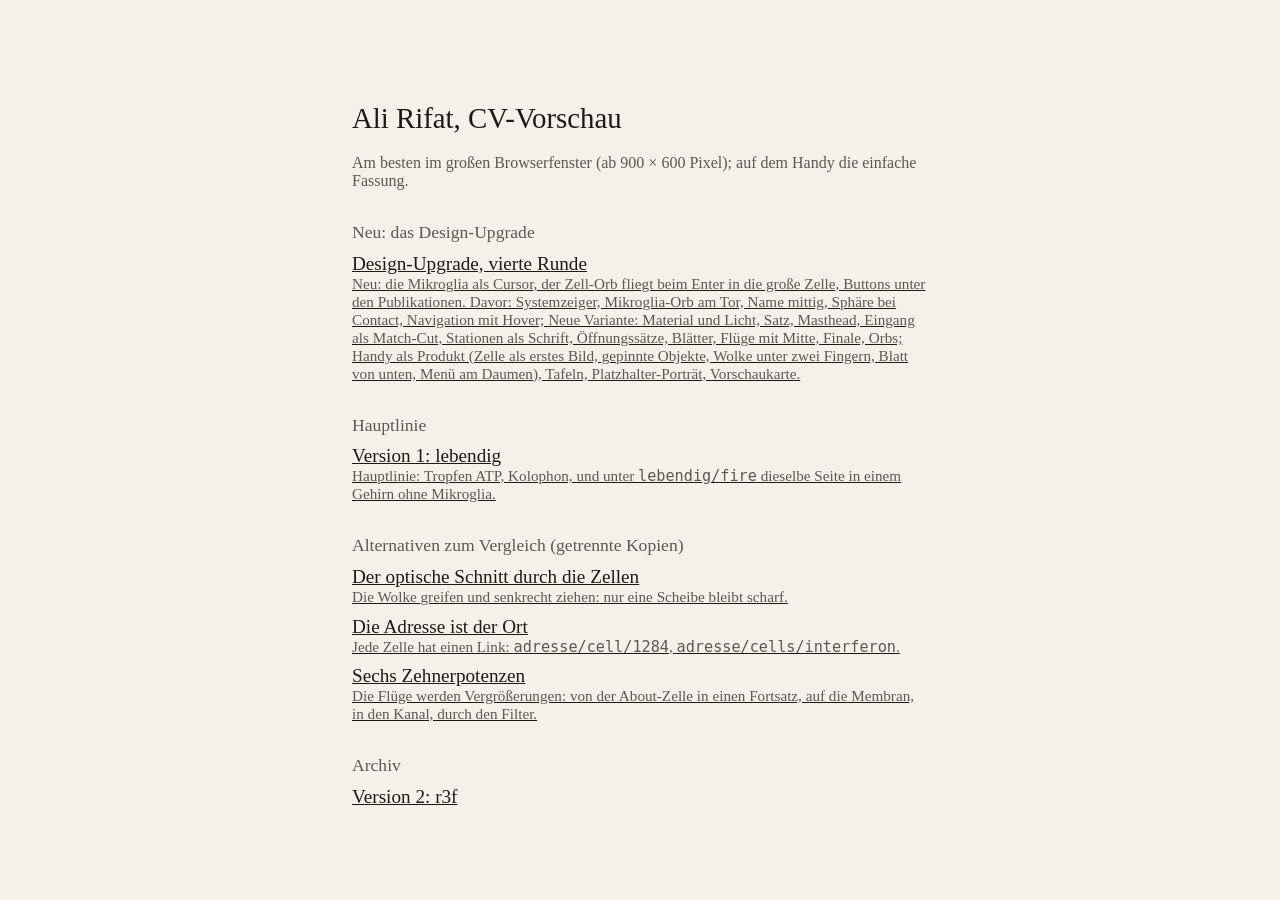
==== index.html @ 5e4df49f "design/: vierte Runde (Mikroglia-Cursor, Tor-Übergang der Zelle, Publikations-Buttons)" ====
<!doctype html><html lang="de"><head><meta charset="utf-8"><meta name="viewport" content="width=device-width,initial-scale=1"><title>CV-Vorschau</title><style>body{font-family:Georgia,serif;background:#f4f1ea;color:#1b1a17;margin:0;min-height:100vh;display:grid;place-items:center}main{max-width:36rem;padding:2rem}h1{font-weight:400;font-size:1.8rem}h2{font-weight:400;font-size:1.1rem;margin:2rem 0 .4rem;color:#5a5854}a{display:block;margin:.6rem 0;font-size:1.2rem;color:#1b1a17}p{color:#5a5854}small{display:block;color:#5a5854;font-size:.95rem}</style></head><body><main><h1>Ali Rifat, CV-Vorschau</h1><p>Am besten im großen Browserfenster (ab 900 × 600 Pixel); auf dem Handy die einfache Fassung.</p><h2>Neu: das Design-Upgrade</h2><a href="design/">Design-Upgrade, vierte Runde<small>Neu: die Mikroglia als Cursor, der Zell-Orb fliegt beim Enter in die große Zelle, Buttons unter den Publikationen. Davor: Systemzeiger, Mikroglia-Orb am Tor, Name mittig, Sphäre bei Contact, Navigation mit Hover; Neue Variante: Material und Licht, Satz, Masthead, Eingang als Match-Cut, Stationen als Schrift, Öffnungssätze, Blätter, Flüge mit Mitte, Finale, Orbs; Handy als Produkt (Zelle als erstes Bild, gepinnte Objekte, Wolke unter zwei Fingern, Blatt von unten, Menü am Daumen), Tafeln, Platzhalter-Porträt, Vorschaukarte.</small></a><h2>Hauptlinie</h2><a href="lebendig/">Version 1: lebendig<small>Hauptlinie: Tropfen ATP, Kolophon, und unter <code>lebendig/fire</code> dieselbe Seite in einem Gehirn ohne Mikroglia.</small></a><h2>Alternativen zum Vergleich (getrennte Kopien)</h2><a href="schnitt/">Der optische Schnitt durch die Zellen<small>Die Wolke greifen und senkrecht ziehen: nur eine Scheibe bleibt scharf.</small></a><a href="adresse/">Die Adresse ist der Ort<small>Jede Zelle hat einen Link: <code>adresse/cell/1284</code>, <code>adresse/cells/interferon</code>.</small></a><a href="zoom/">Sechs Zehnerpotenzen<small>Die Flüge werden Vergrößerungen: von der About-Zelle in einen Fortsatz, auf die Membran, in den Kanal, durch den Filter.</small></a><h2>Archiv</h2><a href="r3f/">Version 2: r3f</a></main></body></html>
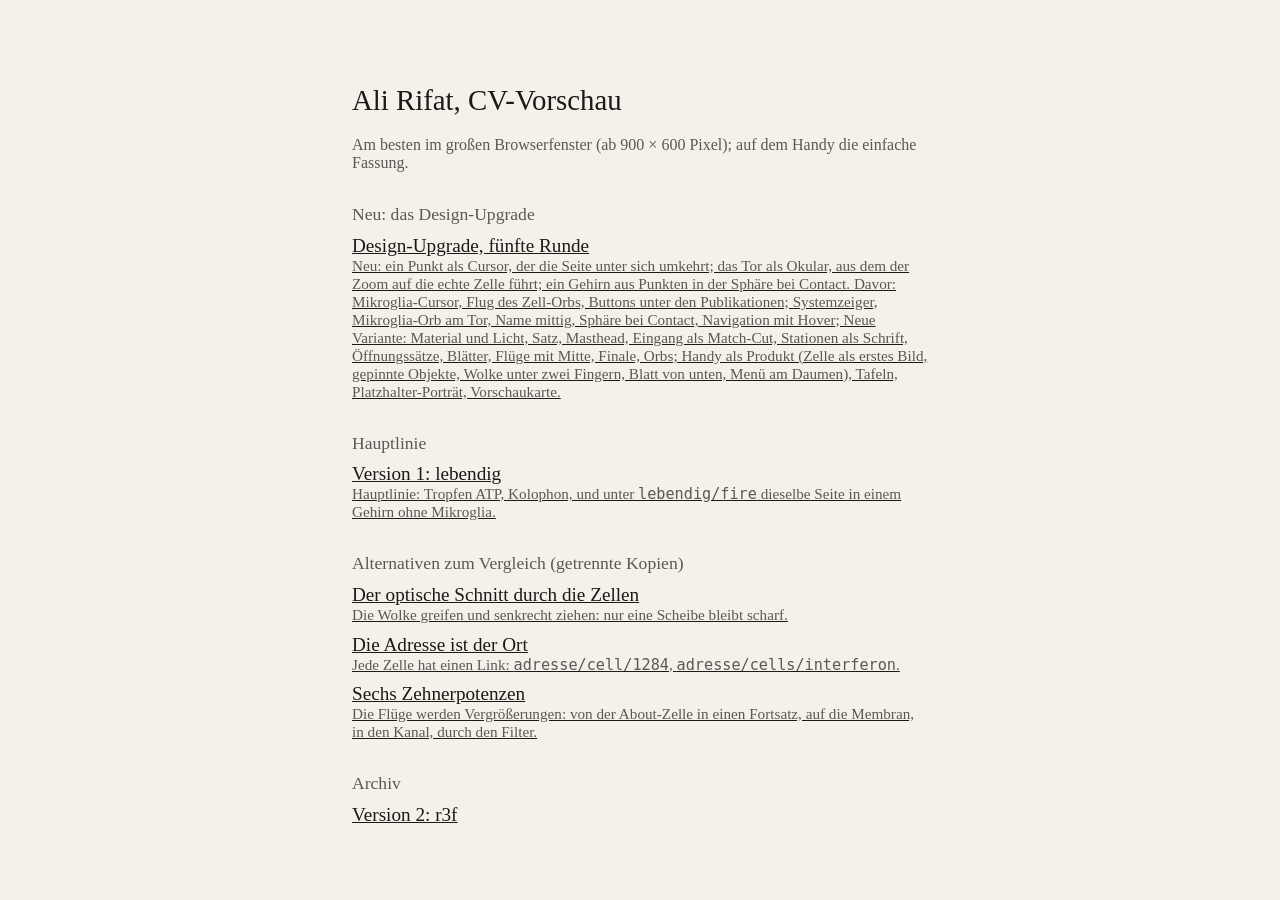
==== commit 4dbe6845: "design/: fünfte Runde (Punkt-Cursor, Tor als Okular mit Zoom, Gehirn im Emblem)" ====
--- a/index.html
+++ b/index.html
@@ -1 +1 @@
-<!doctype html><html lang="de"><head><meta charset="utf-8"><meta name="viewport" content="width=device-width,initial-scale=1"><title>CV-Vorschau</title><style>body{font-family:Georgia,serif;background:#f4f1ea;color:#1b1a17;margin:0;min-height:100vh;display:grid;place-items:center}main{max-width:36rem;padding:2rem}h1{font-weight:400;font-size:1.8rem}h2{font-weight:400;font-size:1.1rem;margin:2rem 0 .4rem;color:#5a5854}a{display:block;margin:.6rem 0;font-size:1.2rem;color:#1b1a17}p{color:#5a5854}small{display:block;color:#5a5854;font-size:.95rem}</style></head><body><main><h1>Ali Rifat, CV-Vorschau</h1><p>Am besten im großen Browserfenster (ab 900 × 600 Pixel); auf dem Handy die einfache Fassung.</p><h2>Neu: das Design-Upgrade</h2><a href="design/">Design-Upgrade, vierte Runde<small>Neu: die Mikroglia als Cursor, der Zell-Orb fliegt beim Enter in die große Zelle, Buttons unter den Publikationen. Davor: Systemzeiger, Mikroglia-Orb am Tor, Name mittig, Sphäre bei Contact, Navigation mit Hover; Neue Variante: Material und Licht, Satz, Masthead, Eingang als Match-Cut, Stationen als Schrift, Öffnungssätze, Blätter, Flüge mit Mitte, Finale, Orbs; Handy als Produkt (Zelle als erstes Bild, gepinnte Objekte, Wolke unter zwei Fingern, Blatt von unten, Menü am Daumen), Tafeln, Platzhalter-Porträt, Vorschaukarte.</small></a><h2>Hauptlinie</h2><a href="lebendig/">Version 1: lebendig<small>Hauptlinie: Tropfen ATP, Kolophon, und unter <code>lebendig/fire</code> dieselbe Seite in einem Gehirn ohne Mikroglia.</small></a><h2>Alternativen zum Vergleich (getrennte Kopien)</h2><a href="schnitt/">Der optische Schnitt durch die Zellen<small>Die Wolke greifen und senkrecht ziehen: nur eine Scheibe bleibt scharf.</small></a><a href="adresse/">Die Adresse ist der Ort<small>Jede Zelle hat einen Link: <code>adresse/cell/1284</code>, <code>adresse/cells/interferon</code>.</small></a><a href="zoom/">Sechs Zehnerpotenzen<small>Die Flüge werden Vergrößerungen: von der About-Zelle in einen Fortsatz, auf die Membran, in den Kanal, durch den Filter.</small></a><h2>Archiv</h2><a href="r3f/">Version 2: r3f</a></main></body></html>
+<!doctype html><html lang="de"><head><meta charset="utf-8"><meta name="viewport" content="width=device-width,initial-scale=1"><title>CV-Vorschau</title><style>body{font-family:Georgia,serif;background:#f4f1ea;color:#1b1a17;margin:0;min-height:100vh;display:grid;place-items:center}main{max-width:36rem;padding:2rem}h1{font-weight:400;font-size:1.8rem}h2{font-weight:400;font-size:1.1rem;margin:2rem 0 .4rem;color:#5a5854}a{display:block;margin:.6rem 0;font-size:1.2rem;color:#1b1a17}p{color:#5a5854}small{display:block;color:#5a5854;font-size:.95rem}</style></head><body><main><h1>Ali Rifat, CV-Vorschau</h1><p>Am besten im großen Browserfenster (ab 900 × 600 Pixel); auf dem Handy die einfache Fassung.</p><h2>Neu: das Design-Upgrade</h2><a href="design/">Design-Upgrade, fünfte Runde<small>Neu: ein Punkt als Cursor, der die Seite unter sich umkehrt; das Tor als Okular, aus dem der Zoom auf die echte Zelle führt; ein Gehirn aus Punkten in der Sphäre bei Contact. Davor: Mikroglia-Cursor, Flug des Zell-Orbs, Buttons unter den Publikationen; Systemzeiger, Mikroglia-Orb am Tor, Name mittig, Sphäre bei Contact, Navigation mit Hover; Neue Variante: Material und Licht, Satz, Masthead, Eingang als Match-Cut, Stationen als Schrift, Öffnungssätze, Blätter, Flüge mit Mitte, Finale, Orbs; Handy als Produkt (Zelle als erstes Bild, gepinnte Objekte, Wolke unter zwei Fingern, Blatt von unten, Menü am Daumen), Tafeln, Platzhalter-Porträt, Vorschaukarte.</small></a><h2>Hauptlinie</h2><a href="lebendig/">Version 1: lebendig<small>Hauptlinie: Tropfen ATP, Kolophon, und unter <code>lebendig/fire</code> dieselbe Seite in einem Gehirn ohne Mikroglia.</small></a><h2>Alternativen zum Vergleich (getrennte Kopien)</h2><a href="schnitt/">Der optische Schnitt durch die Zellen<small>Die Wolke greifen und senkrecht ziehen: nur eine Scheibe bleibt scharf.</small></a><a href="adresse/">Die Adresse ist der Ort<small>Jede Zelle hat einen Link: <code>adresse/cell/1284</code>, <code>adresse/cells/interferon</code>.</small></a><a href="zoom/">Sechs Zehnerpotenzen<small>Die Flüge werden Vergrößerungen: von der About-Zelle in einen Fortsatz, auf die Membran, in den Kanal, durch den Filter.</small></a><h2>Archiv</h2><a href="r3f/">Version 2: r3f</a></main></body></html>
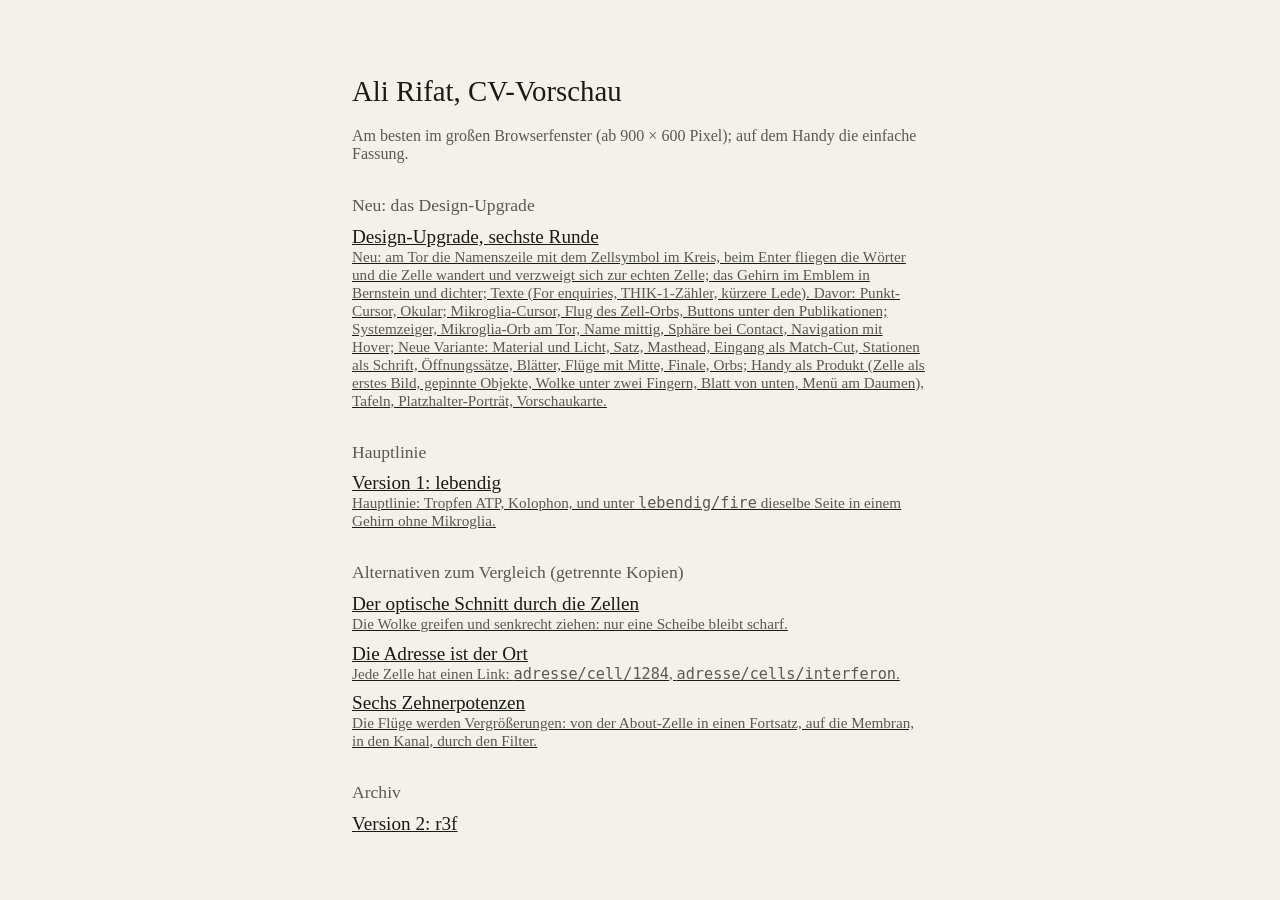
==== commit 5561580d: "design/: sechste Runde (Tor mit Symbol und Wanderung, Gehirn in Bernstein, Texte)" ====
--- a/index.html
+++ b/index.html
@@ -1 +1 @@
-<!doctype html><html lang="de"><head><meta charset="utf-8"><meta name="viewport" content="width=device-width,initial-scale=1"><title>CV-Vorschau</title><style>body{font-family:Georgia,serif;background:#f4f1ea;color:#1b1a17;margin:0;min-height:100vh;display:grid;place-items:center}main{max-width:36rem;padding:2rem}h1{font-weight:400;font-size:1.8rem}h2{font-weight:400;font-size:1.1rem;margin:2rem 0 .4rem;color:#5a5854}a{display:block;margin:.6rem 0;font-size:1.2rem;color:#1b1a17}p{color:#5a5854}small{display:block;color:#5a5854;font-size:.95rem}</style></head><body><main><h1>Ali Rifat, CV-Vorschau</h1><p>Am besten im großen Browserfenster (ab 900 × 600 Pixel); auf dem Handy die einfache Fassung.</p><h2>Neu: das Design-Upgrade</h2><a href="design/">Design-Upgrade, fünfte Runde<small>Neu: ein Punkt als Cursor, der die Seite unter sich umkehrt; das Tor als Okular, aus dem der Zoom auf die echte Zelle führt; ein Gehirn aus Punkten in der Sphäre bei Contact. Davor: Mikroglia-Cursor, Flug des Zell-Orbs, Buttons unter den Publikationen; Systemzeiger, Mikroglia-Orb am Tor, Name mittig, Sphäre bei Contact, Navigation mit Hover; Neue Variante: Material und Licht, Satz, Masthead, Eingang als Match-Cut, Stationen als Schrift, Öffnungssätze, Blätter, Flüge mit Mitte, Finale, Orbs; Handy als Produkt (Zelle als erstes Bild, gepinnte Objekte, Wolke unter zwei Fingern, Blatt von unten, Menü am Daumen), Tafeln, Platzhalter-Porträt, Vorschaukarte.</small></a><h2>Hauptlinie</h2><a href="lebendig/">Version 1: lebendig<small>Hauptlinie: Tropfen ATP, Kolophon, und unter <code>lebendig/fire</code> dieselbe Seite in einem Gehirn ohne Mikroglia.</small></a><h2>Alternativen zum Vergleich (getrennte Kopien)</h2><a href="schnitt/">Der optische Schnitt durch die Zellen<small>Die Wolke greifen und senkrecht ziehen: nur eine Scheibe bleibt scharf.</small></a><a href="adresse/">Die Adresse ist der Ort<small>Jede Zelle hat einen Link: <code>adresse/cell/1284</code>, <code>adresse/cells/interferon</code>.</small></a><a href="zoom/">Sechs Zehnerpotenzen<small>Die Flüge werden Vergrößerungen: von der About-Zelle in einen Fortsatz, auf die Membran, in den Kanal, durch den Filter.</small></a><h2>Archiv</h2><a href="r3f/">Version 2: r3f</a></main></body></html>
+<!doctype html><html lang="de"><head><meta charset="utf-8"><meta name="viewport" content="width=device-width,initial-scale=1"><title>CV-Vorschau</title><style>body{font-family:Georgia,serif;background:#f4f1ea;color:#1b1a17;margin:0;min-height:100vh;display:grid;place-items:center}main{max-width:36rem;padding:2rem}h1{font-weight:400;font-size:1.8rem}h2{font-weight:400;font-size:1.1rem;margin:2rem 0 .4rem;color:#5a5854}a{display:block;margin:.6rem 0;font-size:1.2rem;color:#1b1a17}p{color:#5a5854}small{display:block;color:#5a5854;font-size:.95rem}</style></head><body><main><h1>Ali Rifat, CV-Vorschau</h1><p>Am besten im großen Browserfenster (ab 900 × 600 Pixel); auf dem Handy die einfache Fassung.</p><h2>Neu: das Design-Upgrade</h2><a href="design/">Design-Upgrade, sechste Runde<small>Neu: am Tor die Namenszeile mit dem Zellsymbol im Kreis, beim Enter fliegen die Wörter und die Zelle wandert und verzweigt sich zur echten Zelle; das Gehirn im Emblem in Bernstein und dichter; Texte (For enquiries, THIK-1-Zähler, kürzere Lede). Davor: Punkt-Cursor, Okular; Mikroglia-Cursor, Flug des Zell-Orbs, Buttons unter den Publikationen; Systemzeiger, Mikroglia-Orb am Tor, Name mittig, Sphäre bei Contact, Navigation mit Hover; Neue Variante: Material und Licht, Satz, Masthead, Eingang als Match-Cut, Stationen als Schrift, Öffnungssätze, Blätter, Flüge mit Mitte, Finale, Orbs; Handy als Produkt (Zelle als erstes Bild, gepinnte Objekte, Wolke unter zwei Fingern, Blatt von unten, Menü am Daumen), Tafeln, Platzhalter-Porträt, Vorschaukarte.</small></a><h2>Hauptlinie</h2><a href="lebendig/">Version 1: lebendig<small>Hauptlinie: Tropfen ATP, Kolophon, und unter <code>lebendig/fire</code> dieselbe Seite in einem Gehirn ohne Mikroglia.</small></a><h2>Alternativen zum Vergleich (getrennte Kopien)</h2><a href="schnitt/">Der optische Schnitt durch die Zellen<small>Die Wolke greifen und senkrecht ziehen: nur eine Scheibe bleibt scharf.</small></a><a href="adresse/">Die Adresse ist der Ort<small>Jede Zelle hat einen Link: <code>adresse/cell/1284</code>, <code>adresse/cells/interferon</code>.</small></a><a href="zoom/">Sechs Zehnerpotenzen<small>Die Flüge werden Vergrößerungen: von der About-Zelle in einen Fortsatz, auf die Membran, in den Kanal, durch den Filter.</small></a><h2>Archiv</h2><a href="r3f/">Version 2: r3f</a></main></body></html>
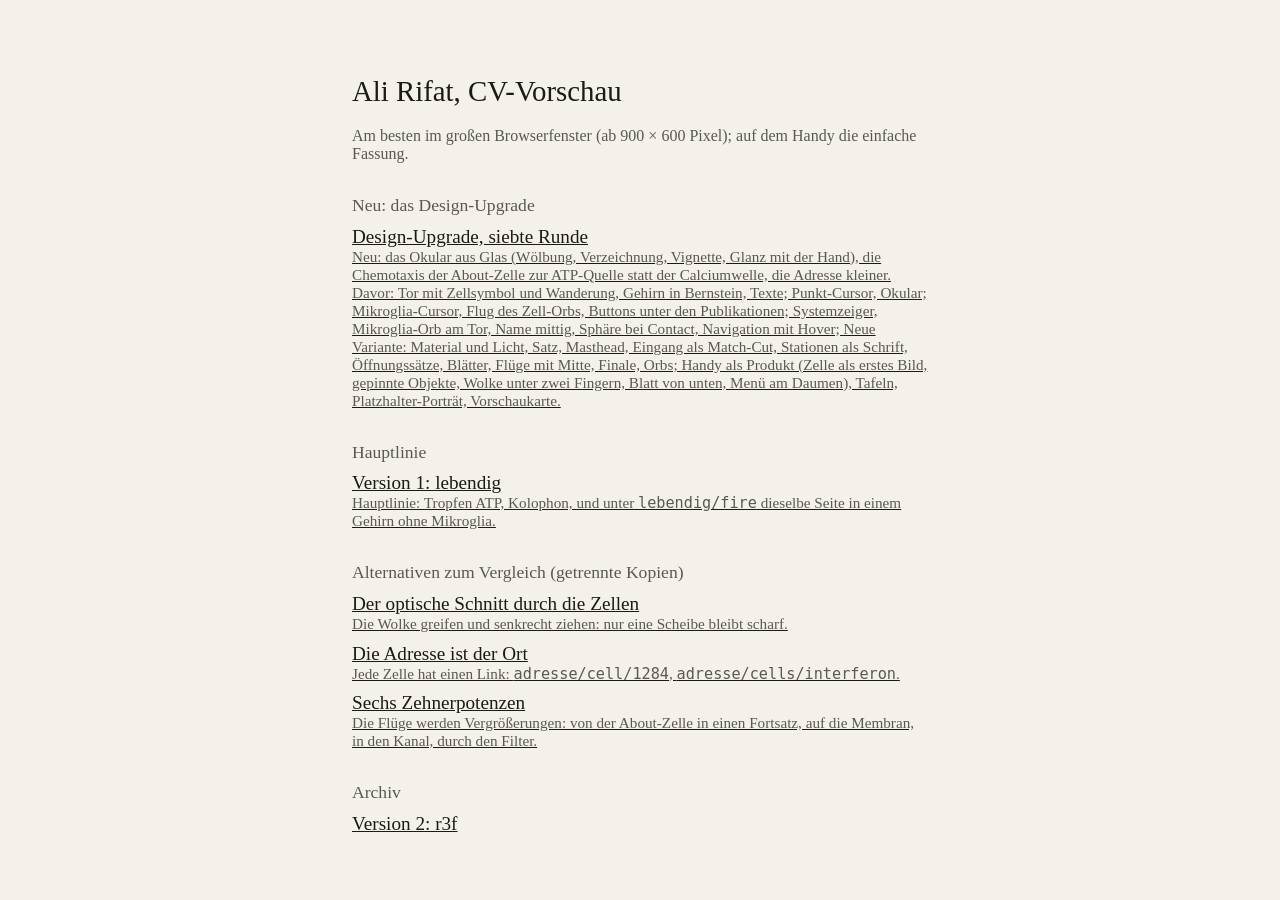
==== commit 395ae7d0: "design/: siebte Runde (Okular aus Glas, Chemotaxis, Adresse kleiner)" ====
--- a/index.html
+++ b/index.html
@@ -1 +1 @@
-<!doctype html><html lang="de"><head><meta charset="utf-8"><meta name="viewport" content="width=device-width,initial-scale=1"><title>CV-Vorschau</title><style>body{font-family:Georgia,serif;background:#f4f1ea;color:#1b1a17;margin:0;min-height:100vh;display:grid;place-items:center}main{max-width:36rem;padding:2rem}h1{font-weight:400;font-size:1.8rem}h2{font-weight:400;font-size:1.1rem;margin:2rem 0 .4rem;color:#5a5854}a{display:block;margin:.6rem 0;font-size:1.2rem;color:#1b1a17}p{color:#5a5854}small{display:block;color:#5a5854;font-size:.95rem}</style></head><body><main><h1>Ali Rifat, CV-Vorschau</h1><p>Am besten im großen Browserfenster (ab 900 × 600 Pixel); auf dem Handy die einfache Fassung.</p><h2>Neu: das Design-Upgrade</h2><a href="design/">Design-Upgrade, sechste Runde<small>Neu: am Tor die Namenszeile mit dem Zellsymbol im Kreis, beim Enter fliegen die Wörter und die Zelle wandert und verzweigt sich zur echten Zelle; das Gehirn im Emblem in Bernstein und dichter; Texte (For enquiries, THIK-1-Zähler, kürzere Lede). Davor: Punkt-Cursor, Okular; Mikroglia-Cursor, Flug des Zell-Orbs, Buttons unter den Publikationen; Systemzeiger, Mikroglia-Orb am Tor, Name mittig, Sphäre bei Contact, Navigation mit Hover; Neue Variante: Material und Licht, Satz, Masthead, Eingang als Match-Cut, Stationen als Schrift, Öffnungssätze, Blätter, Flüge mit Mitte, Finale, Orbs; Handy als Produkt (Zelle als erstes Bild, gepinnte Objekte, Wolke unter zwei Fingern, Blatt von unten, Menü am Daumen), Tafeln, Platzhalter-Porträt, Vorschaukarte.</small></a><h2>Hauptlinie</h2><a href="lebendig/">Version 1: lebendig<small>Hauptlinie: Tropfen ATP, Kolophon, und unter <code>lebendig/fire</code> dieselbe Seite in einem Gehirn ohne Mikroglia.</small></a><h2>Alternativen zum Vergleich (getrennte Kopien)</h2><a href="schnitt/">Der optische Schnitt durch die Zellen<small>Die Wolke greifen und senkrecht ziehen: nur eine Scheibe bleibt scharf.</small></a><a href="adresse/">Die Adresse ist der Ort<small>Jede Zelle hat einen Link: <code>adresse/cell/1284</code>, <code>adresse/cells/interferon</code>.</small></a><a href="zoom/">Sechs Zehnerpotenzen<small>Die Flüge werden Vergrößerungen: von der About-Zelle in einen Fortsatz, auf die Membran, in den Kanal, durch den Filter.</small></a><h2>Archiv</h2><a href="r3f/">Version 2: r3f</a></main></body></html>
+<!doctype html><html lang="de"><head><meta charset="utf-8"><meta name="viewport" content="width=device-width,initial-scale=1"><title>CV-Vorschau</title><style>body{font-family:Georgia,serif;background:#f4f1ea;color:#1b1a17;margin:0;min-height:100vh;display:grid;place-items:center}main{max-width:36rem;padding:2rem}h1{font-weight:400;font-size:1.8rem}h2{font-weight:400;font-size:1.1rem;margin:2rem 0 .4rem;color:#5a5854}a{display:block;margin:.6rem 0;font-size:1.2rem;color:#1b1a17}p{color:#5a5854}small{display:block;color:#5a5854;font-size:.95rem}</style></head><body><main><h1>Ali Rifat, CV-Vorschau</h1><p>Am besten im großen Browserfenster (ab 900 × 600 Pixel); auf dem Handy die einfache Fassung.</p><h2>Neu: das Design-Upgrade</h2><a href="design/">Design-Upgrade, siebte Runde<small>Neu: das Okular aus Glas (Wölbung, Verzeichnung, Vignette, Glanz mit der Hand), die Chemotaxis der About-Zelle zur ATP-Quelle statt der Calciumwelle, die Adresse kleiner. Davor: Tor mit Zellsymbol und Wanderung, Gehirn in Bernstein, Texte; Punkt-Cursor, Okular; Mikroglia-Cursor, Flug des Zell-Orbs, Buttons unter den Publikationen; Systemzeiger, Mikroglia-Orb am Tor, Name mittig, Sphäre bei Contact, Navigation mit Hover; Neue Variante: Material und Licht, Satz, Masthead, Eingang als Match-Cut, Stationen als Schrift, Öffnungssätze, Blätter, Flüge mit Mitte, Finale, Orbs; Handy als Produkt (Zelle als erstes Bild, gepinnte Objekte, Wolke unter zwei Fingern, Blatt von unten, Menü am Daumen), Tafeln, Platzhalter-Porträt, Vorschaukarte.</small></a><h2>Hauptlinie</h2><a href="lebendig/">Version 1: lebendig<small>Hauptlinie: Tropfen ATP, Kolophon, und unter <code>lebendig/fire</code> dieselbe Seite in einem Gehirn ohne Mikroglia.</small></a><h2>Alternativen zum Vergleich (getrennte Kopien)</h2><a href="schnitt/">Der optische Schnitt durch die Zellen<small>Die Wolke greifen und senkrecht ziehen: nur eine Scheibe bleibt scharf.</small></a><a href="adresse/">Die Adresse ist der Ort<small>Jede Zelle hat einen Link: <code>adresse/cell/1284</code>, <code>adresse/cells/interferon</code>.</small></a><a href="zoom/">Sechs Zehnerpotenzen<small>Die Flüge werden Vergrößerungen: von der About-Zelle in einen Fortsatz, auf die Membran, in den Kanal, durch den Filter.</small></a><h2>Archiv</h2><a href="r3f/">Version 2: r3f</a></main></body></html>
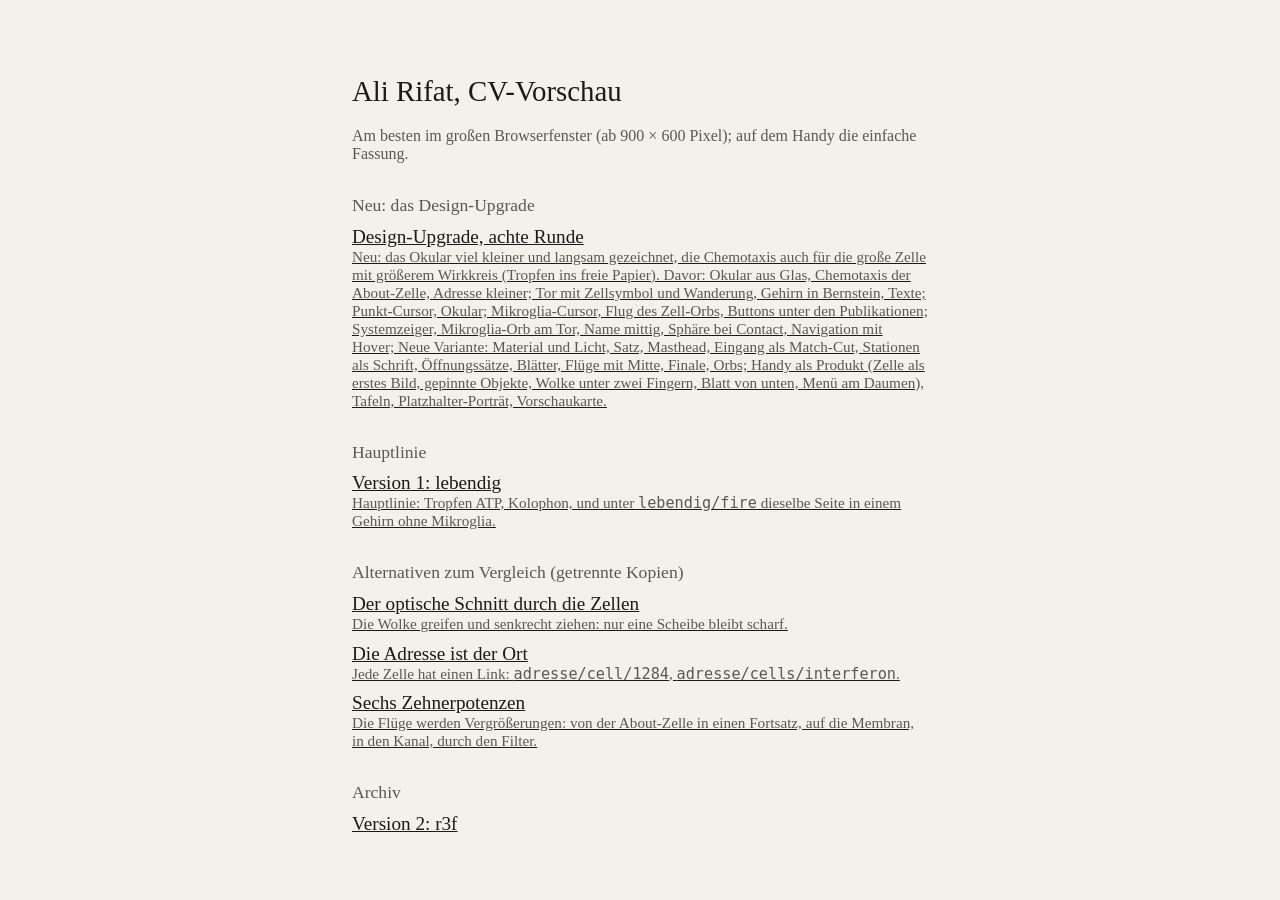
==== commit d0e301e3: "design/: achte Runde (kleines Okular, Chemotaxis der großen Zelle)" ====
--- a/index.html
+++ b/index.html
@@ -1 +1 @@
-<!doctype html><html lang="de"><head><meta charset="utf-8"><meta name="viewport" content="width=device-width,initial-scale=1"><title>CV-Vorschau</title><style>body{font-family:Georgia,serif;background:#f4f1ea;color:#1b1a17;margin:0;min-height:100vh;display:grid;place-items:center}main{max-width:36rem;padding:2rem}h1{font-weight:400;font-size:1.8rem}h2{font-weight:400;font-size:1.1rem;margin:2rem 0 .4rem;color:#5a5854}a{display:block;margin:.6rem 0;font-size:1.2rem;color:#1b1a17}p{color:#5a5854}small{display:block;color:#5a5854;font-size:.95rem}</style></head><body><main><h1>Ali Rifat, CV-Vorschau</h1><p>Am besten im großen Browserfenster (ab 900 × 600 Pixel); auf dem Handy die einfache Fassung.</p><h2>Neu: das Design-Upgrade</h2><a href="design/">Design-Upgrade, siebte Runde<small>Neu: das Okular aus Glas (Wölbung, Verzeichnung, Vignette, Glanz mit der Hand), die Chemotaxis der About-Zelle zur ATP-Quelle statt der Calciumwelle, die Adresse kleiner. Davor: Tor mit Zellsymbol und Wanderung, Gehirn in Bernstein, Texte; Punkt-Cursor, Okular; Mikroglia-Cursor, Flug des Zell-Orbs, Buttons unter den Publikationen; Systemzeiger, Mikroglia-Orb am Tor, Name mittig, Sphäre bei Contact, Navigation mit Hover; Neue Variante: Material und Licht, Satz, Masthead, Eingang als Match-Cut, Stationen als Schrift, Öffnungssätze, Blätter, Flüge mit Mitte, Finale, Orbs; Handy als Produkt (Zelle als erstes Bild, gepinnte Objekte, Wolke unter zwei Fingern, Blatt von unten, Menü am Daumen), Tafeln, Platzhalter-Porträt, Vorschaukarte.</small></a><h2>Hauptlinie</h2><a href="lebendig/">Version 1: lebendig<small>Hauptlinie: Tropfen ATP, Kolophon, und unter <code>lebendig/fire</code> dieselbe Seite in einem Gehirn ohne Mikroglia.</small></a><h2>Alternativen zum Vergleich (getrennte Kopien)</h2><a href="schnitt/">Der optische Schnitt durch die Zellen<small>Die Wolke greifen und senkrecht ziehen: nur eine Scheibe bleibt scharf.</small></a><a href="adresse/">Die Adresse ist der Ort<small>Jede Zelle hat einen Link: <code>adresse/cell/1284</code>, <code>adresse/cells/interferon</code>.</small></a><a href="zoom/">Sechs Zehnerpotenzen<small>Die Flüge werden Vergrößerungen: von der About-Zelle in einen Fortsatz, auf die Membran, in den Kanal, durch den Filter.</small></a><h2>Archiv</h2><a href="r3f/">Version 2: r3f</a></main></body></html>
+<!doctype html><html lang="de"><head><meta charset="utf-8"><meta name="viewport" content="width=device-width,initial-scale=1"><title>CV-Vorschau</title><style>body{font-family:Georgia,serif;background:#f4f1ea;color:#1b1a17;margin:0;min-height:100vh;display:grid;place-items:center}main{max-width:36rem;padding:2rem}h1{font-weight:400;font-size:1.8rem}h2{font-weight:400;font-size:1.1rem;margin:2rem 0 .4rem;color:#5a5854}a{display:block;margin:.6rem 0;font-size:1.2rem;color:#1b1a17}p{color:#5a5854}small{display:block;color:#5a5854;font-size:.95rem}</style></head><body><main><h1>Ali Rifat, CV-Vorschau</h1><p>Am besten im großen Browserfenster (ab 900 × 600 Pixel); auf dem Handy die einfache Fassung.</p><h2>Neu: das Design-Upgrade</h2><a href="design/">Design-Upgrade, achte Runde<small>Neu: das Okular viel kleiner und langsam gezeichnet, die Chemotaxis auch für die große Zelle mit größerem Wirkkreis (Tropfen ins freie Papier). Davor: Okular aus Glas, Chemotaxis der About-Zelle, Adresse kleiner; Tor mit Zellsymbol und Wanderung, Gehirn in Bernstein, Texte; Punkt-Cursor, Okular; Mikroglia-Cursor, Flug des Zell-Orbs, Buttons unter den Publikationen; Systemzeiger, Mikroglia-Orb am Tor, Name mittig, Sphäre bei Contact, Navigation mit Hover; Neue Variante: Material und Licht, Satz, Masthead, Eingang als Match-Cut, Stationen als Schrift, Öffnungssätze, Blätter, Flüge mit Mitte, Finale, Orbs; Handy als Produkt (Zelle als erstes Bild, gepinnte Objekte, Wolke unter zwei Fingern, Blatt von unten, Menü am Daumen), Tafeln, Platzhalter-Porträt, Vorschaukarte.</small></a><h2>Hauptlinie</h2><a href="lebendig/">Version 1: lebendig<small>Hauptlinie: Tropfen ATP, Kolophon, und unter <code>lebendig/fire</code> dieselbe Seite in einem Gehirn ohne Mikroglia.</small></a><h2>Alternativen zum Vergleich (getrennte Kopien)</h2><a href="schnitt/">Der optische Schnitt durch die Zellen<small>Die Wolke greifen und senkrecht ziehen: nur eine Scheibe bleibt scharf.</small></a><a href="adresse/">Die Adresse ist der Ort<small>Jede Zelle hat einen Link: <code>adresse/cell/1284</code>, <code>adresse/cells/interferon</code>.</small></a><a href="zoom/">Sechs Zehnerpotenzen<small>Die Flüge werden Vergrößerungen: von der About-Zelle in einen Fortsatz, auf die Membran, in den Kanal, durch den Filter.</small></a><h2>Archiv</h2><a href="r3f/">Version 2: r3f</a></main></body></html>
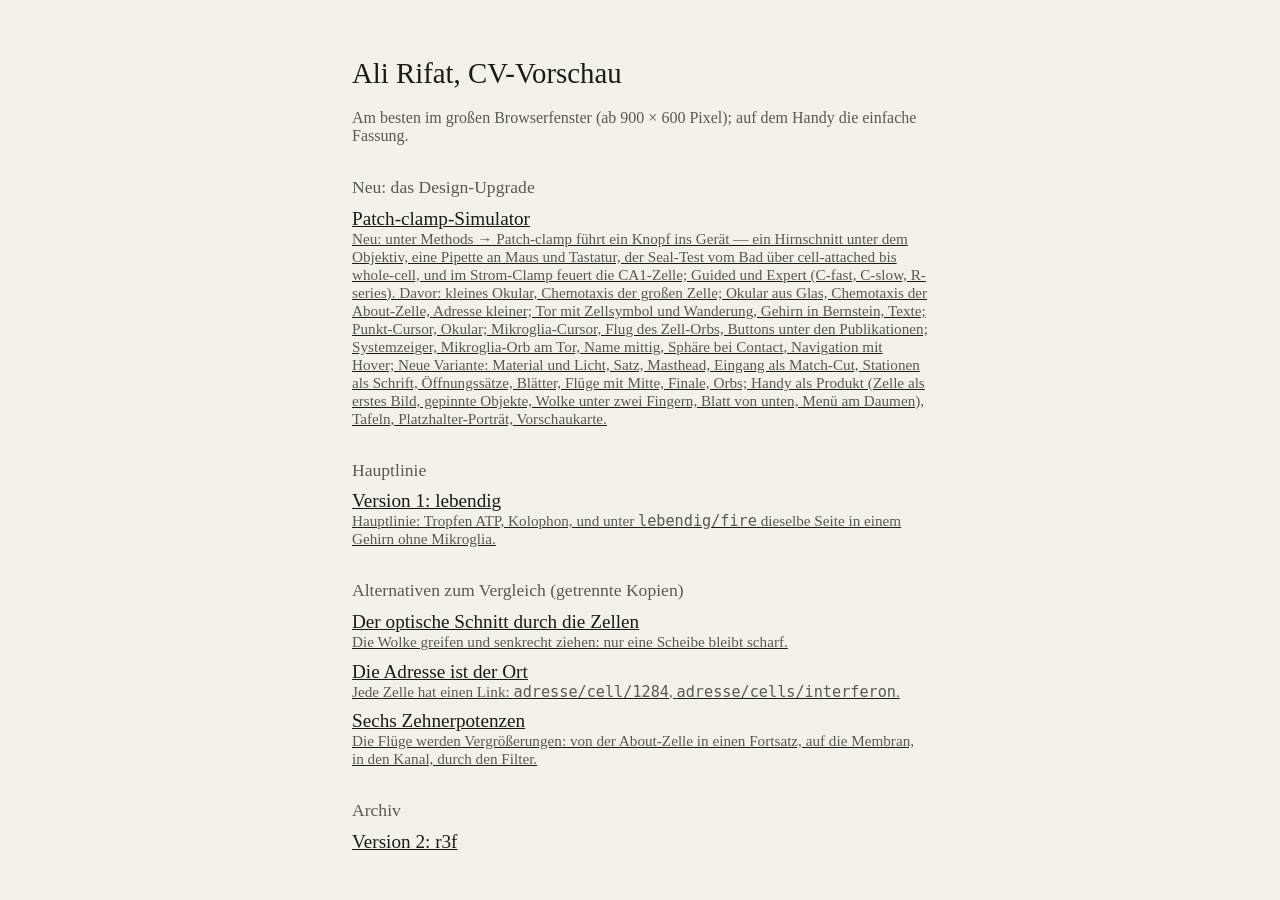
==== commit d235f40c: "design/: der Patch-clamp-Simulator unter Methods" ====
--- a/index.html
+++ b/index.html
@@ -1 +1 @@
-<!doctype html><html lang="de"><head><meta charset="utf-8"><meta name="viewport" content="width=device-width,initial-scale=1"><title>CV-Vorschau</title><style>body{font-family:Georgia,serif;background:#f4f1ea;color:#1b1a17;margin:0;min-height:100vh;display:grid;place-items:center}main{max-width:36rem;padding:2rem}h1{font-weight:400;font-size:1.8rem}h2{font-weight:400;font-size:1.1rem;margin:2rem 0 .4rem;color:#5a5854}a{display:block;margin:.6rem 0;font-size:1.2rem;color:#1b1a17}p{color:#5a5854}small{display:block;color:#5a5854;font-size:.95rem}</style></head><body><main><h1>Ali Rifat, CV-Vorschau</h1><p>Am besten im großen Browserfenster (ab 900 × 600 Pixel); auf dem Handy die einfache Fassung.</p><h2>Neu: das Design-Upgrade</h2><a href="design/">Design-Upgrade, achte Runde<small>Neu: das Okular viel kleiner und langsam gezeichnet, die Chemotaxis auch für die große Zelle mit größerem Wirkkreis (Tropfen ins freie Papier). Davor: Okular aus Glas, Chemotaxis der About-Zelle, Adresse kleiner; Tor mit Zellsymbol und Wanderung, Gehirn in Bernstein, Texte; Punkt-Cursor, Okular; Mikroglia-Cursor, Flug des Zell-Orbs, Buttons unter den Publikationen; Systemzeiger, Mikroglia-Orb am Tor, Name mittig, Sphäre bei Contact, Navigation mit Hover; Neue Variante: Material und Licht, Satz, Masthead, Eingang als Match-Cut, Stationen als Schrift, Öffnungssätze, Blätter, Flüge mit Mitte, Finale, Orbs; Handy als Produkt (Zelle als erstes Bild, gepinnte Objekte, Wolke unter zwei Fingern, Blatt von unten, Menü am Daumen), Tafeln, Platzhalter-Porträt, Vorschaukarte.</small></a><h2>Hauptlinie</h2><a href="lebendig/">Version 1: lebendig<small>Hauptlinie: Tropfen ATP, Kolophon, und unter <code>lebendig/fire</code> dieselbe Seite in einem Gehirn ohne Mikroglia.</small></a><h2>Alternativen zum Vergleich (getrennte Kopien)</h2><a href="schnitt/">Der optische Schnitt durch die Zellen<small>Die Wolke greifen und senkrecht ziehen: nur eine Scheibe bleibt scharf.</small></a><a href="adresse/">Die Adresse ist der Ort<small>Jede Zelle hat einen Link: <code>adresse/cell/1284</code>, <code>adresse/cells/interferon</code>.</small></a><a href="zoom/">Sechs Zehnerpotenzen<small>Die Flüge werden Vergrößerungen: von der About-Zelle in einen Fortsatz, auf die Membran, in den Kanal, durch den Filter.</small></a><h2>Archiv</h2><a href="r3f/">Version 2: r3f</a></main></body></html>
+<!doctype html><html lang="de"><head><meta charset="utf-8"><meta name="viewport" content="width=device-width,initial-scale=1"><title>CV-Vorschau</title><style>body{font-family:Georgia,serif;background:#f4f1ea;color:#1b1a17;margin:0;min-height:100vh;display:grid;place-items:center}main{max-width:36rem;padding:2rem}h1{font-weight:400;font-size:1.8rem}h2{font-weight:400;font-size:1.1rem;margin:2rem 0 .4rem;color:#5a5854}a{display:block;margin:.6rem 0;font-size:1.2rem;color:#1b1a17}p{color:#5a5854}small{display:block;color:#5a5854;font-size:.95rem}</style></head><body><main><h1>Ali Rifat, CV-Vorschau</h1><p>Am besten im großen Browserfenster (ab 900 × 600 Pixel); auf dem Handy die einfache Fassung.</p><h2>Neu: das Design-Upgrade</h2><a href="design/">Patch-clamp-Simulator<small>Neu: unter Methods → Patch-clamp führt ein Knopf ins Gerät — ein Hirnschnitt unter dem Objektiv, eine Pipette an Maus und Tastatur, der Seal-Test vom Bad über cell-attached bis whole-cell, und im Strom-Clamp feuert die CA1-Zelle; Guided und Expert (C-fast, C-slow, R-series). Davor: kleines Okular, Chemotaxis der großen Zelle; Okular aus Glas, Chemotaxis der About-Zelle, Adresse kleiner; Tor mit Zellsymbol und Wanderung, Gehirn in Bernstein, Texte; Punkt-Cursor, Okular; Mikroglia-Cursor, Flug des Zell-Orbs, Buttons unter den Publikationen; Systemzeiger, Mikroglia-Orb am Tor, Name mittig, Sphäre bei Contact, Navigation mit Hover; Neue Variante: Material und Licht, Satz, Masthead, Eingang als Match-Cut, Stationen als Schrift, Öffnungssätze, Blätter, Flüge mit Mitte, Finale, Orbs; Handy als Produkt (Zelle als erstes Bild, gepinnte Objekte, Wolke unter zwei Fingern, Blatt von unten, Menü am Daumen), Tafeln, Platzhalter-Porträt, Vorschaukarte.</small></a><h2>Hauptlinie</h2><a href="lebendig/">Version 1: lebendig<small>Hauptlinie: Tropfen ATP, Kolophon, und unter <code>lebendig/fire</code> dieselbe Seite in einem Gehirn ohne Mikroglia.</small></a><h2>Alternativen zum Vergleich (getrennte Kopien)</h2><a href="schnitt/">Der optische Schnitt durch die Zellen<small>Die Wolke greifen und senkrecht ziehen: nur eine Scheibe bleibt scharf.</small></a><a href="adresse/">Die Adresse ist der Ort<small>Jede Zelle hat einen Link: <code>adresse/cell/1284</code>, <code>adresse/cells/interferon</code>.</small></a><a href="zoom/">Sechs Zehnerpotenzen<small>Die Flüge werden Vergrößerungen: von der About-Zelle in einen Fortsatz, auf die Membran, in den Kanal, durch den Filter.</small></a><h2>Archiv</h2><a href="r3f/">Version 2: r3f</a></main></body></html>
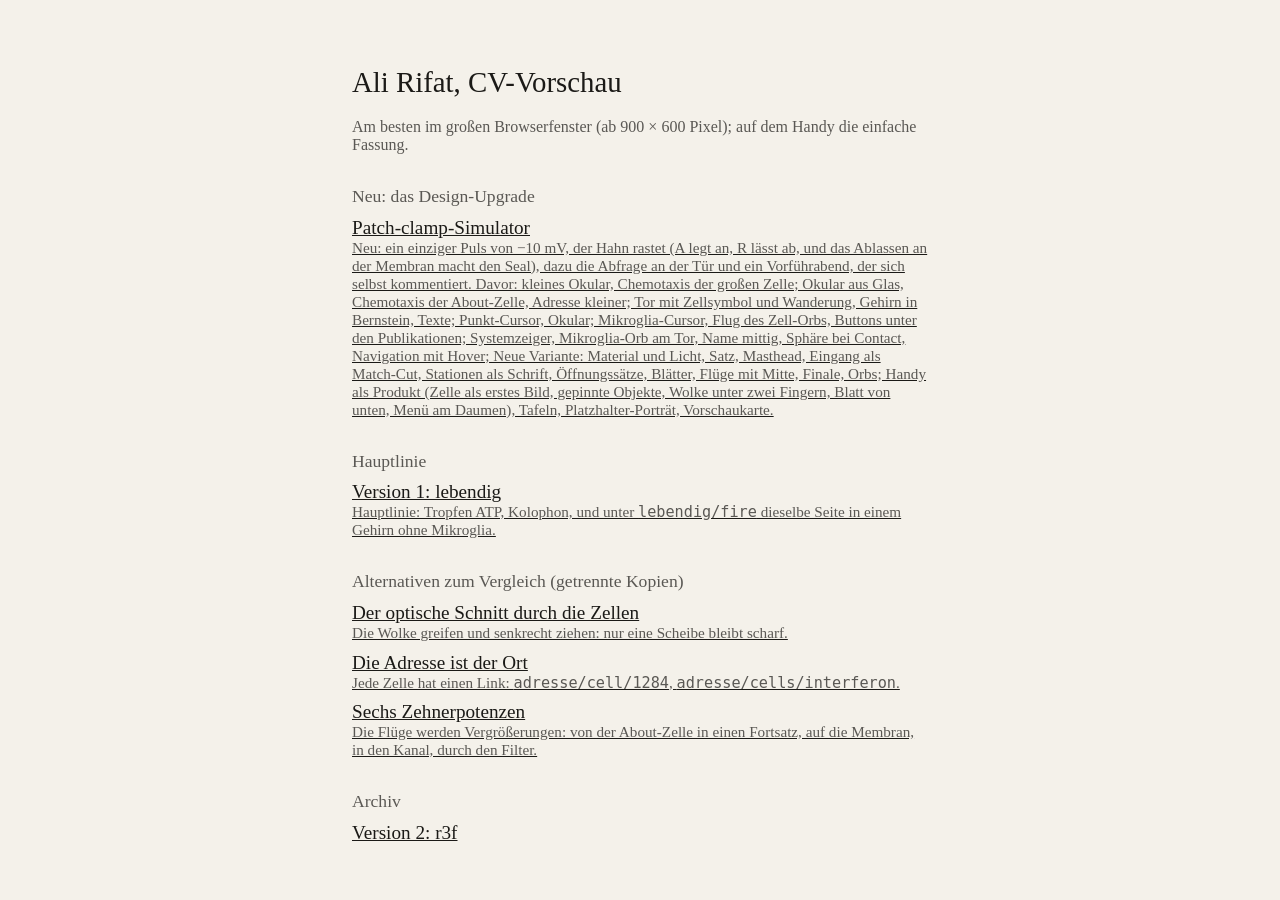
==== commit 3256bc46: "design/: ein Puls, der rastende Hahn, der Seal auf das Ablassen, und der Vorführabend" ====
--- a/index.html
+++ b/index.html
@@ -1 +1 @@
-<!doctype html><html lang="de"><head><meta charset="utf-8"><meta name="viewport" content="width=device-width,initial-scale=1"><title>CV-Vorschau</title><style>body{font-family:Georgia,serif;background:#f4f1ea;color:#1b1a17;margin:0;min-height:100vh;display:grid;place-items:center}main{max-width:36rem;padding:2rem}h1{font-weight:400;font-size:1.8rem}h2{font-weight:400;font-size:1.1rem;margin:2rem 0 .4rem;color:#5a5854}a{display:block;margin:.6rem 0;font-size:1.2rem;color:#1b1a17}p{color:#5a5854}small{display:block;color:#5a5854;font-size:.95rem}</style></head><body><main><h1>Ali Rifat, CV-Vorschau</h1><p>Am besten im großen Browserfenster (ab 900 × 600 Pixel); auf dem Handy die einfache Fassung.</p><h2>Neu: das Design-Upgrade</h2><a href="design/">Patch-clamp-Simulator<small>Neu: unter Methods → Patch-clamp führt ein Knopf ins Gerät — ein Hirnschnitt unter dem Objektiv, eine Pipette an Maus und Tastatur, der Seal-Test vom Bad über cell-attached bis whole-cell, und im Strom-Clamp feuert die CA1-Zelle; Guided und Expert (C-fast, C-slow, R-series). Davor: kleines Okular, Chemotaxis der großen Zelle; Okular aus Glas, Chemotaxis der About-Zelle, Adresse kleiner; Tor mit Zellsymbol und Wanderung, Gehirn in Bernstein, Texte; Punkt-Cursor, Okular; Mikroglia-Cursor, Flug des Zell-Orbs, Buttons unter den Publikationen; Systemzeiger, Mikroglia-Orb am Tor, Name mittig, Sphäre bei Contact, Navigation mit Hover; Neue Variante: Material und Licht, Satz, Masthead, Eingang als Match-Cut, Stationen als Schrift, Öffnungssätze, Blätter, Flüge mit Mitte, Finale, Orbs; Handy als Produkt (Zelle als erstes Bild, gepinnte Objekte, Wolke unter zwei Fingern, Blatt von unten, Menü am Daumen), Tafeln, Platzhalter-Porträt, Vorschaukarte.</small></a><h2>Hauptlinie</h2><a href="lebendig/">Version 1: lebendig<small>Hauptlinie: Tropfen ATP, Kolophon, und unter <code>lebendig/fire</code> dieselbe Seite in einem Gehirn ohne Mikroglia.</small></a><h2>Alternativen zum Vergleich (getrennte Kopien)</h2><a href="schnitt/">Der optische Schnitt durch die Zellen<small>Die Wolke greifen und senkrecht ziehen: nur eine Scheibe bleibt scharf.</small></a><a href="adresse/">Die Adresse ist der Ort<small>Jede Zelle hat einen Link: <code>adresse/cell/1284</code>, <code>adresse/cells/interferon</code>.</small></a><a href="zoom/">Sechs Zehnerpotenzen<small>Die Flüge werden Vergrößerungen: von der About-Zelle in einen Fortsatz, auf die Membran, in den Kanal, durch den Filter.</small></a><h2>Archiv</h2><a href="r3f/">Version 2: r3f</a></main></body></html>
+<!doctype html><html lang="de"><head><meta charset="utf-8"><meta name="viewport" content="width=device-width,initial-scale=1"><title>CV-Vorschau</title><style>body{font-family:Georgia,serif;background:#f4f1ea;color:#1b1a17;margin:0;min-height:100vh;display:grid;place-items:center}main{max-width:36rem;padding:2rem}h1{font-weight:400;font-size:1.8rem}h2{font-weight:400;font-size:1.1rem;margin:2rem 0 .4rem;color:#5a5854}a{display:block;margin:.6rem 0;font-size:1.2rem;color:#1b1a17}p{color:#5a5854}small{display:block;color:#5a5854;font-size:.95rem}</style></head><body><main><h1>Ali Rifat, CV-Vorschau</h1><p>Am besten im großen Browserfenster (ab 900 × 600 Pixel); auf dem Handy die einfache Fassung.</p><h2>Neu: das Design-Upgrade</h2><a href="design/">Patch-clamp-Simulator<small>Neu: ein einziger Puls von −10 mV, der Hahn rastet (A legt an, R lässt ab, und das Ablassen an der Membran macht den Seal), dazu die Abfrage an der Tür und ein Vorführabend, der sich selbst kommentiert. Davor: kleines Okular, Chemotaxis der großen Zelle; Okular aus Glas, Chemotaxis der About-Zelle, Adresse kleiner; Tor mit Zellsymbol und Wanderung, Gehirn in Bernstein, Texte; Punkt-Cursor, Okular; Mikroglia-Cursor, Flug des Zell-Orbs, Buttons unter den Publikationen; Systemzeiger, Mikroglia-Orb am Tor, Name mittig, Sphäre bei Contact, Navigation mit Hover; Neue Variante: Material und Licht, Satz, Masthead, Eingang als Match-Cut, Stationen als Schrift, Öffnungssätze, Blätter, Flüge mit Mitte, Finale, Orbs; Handy als Produkt (Zelle als erstes Bild, gepinnte Objekte, Wolke unter zwei Fingern, Blatt von unten, Menü am Daumen), Tafeln, Platzhalter-Porträt, Vorschaukarte.</small></a><h2>Hauptlinie</h2><a href="lebendig/">Version 1: lebendig<small>Hauptlinie: Tropfen ATP, Kolophon, und unter <code>lebendig/fire</code> dieselbe Seite in einem Gehirn ohne Mikroglia.</small></a><h2>Alternativen zum Vergleich (getrennte Kopien)</h2><a href="schnitt/">Der optische Schnitt durch die Zellen<small>Die Wolke greifen und senkrecht ziehen: nur eine Scheibe bleibt scharf.</small></a><a href="adresse/">Die Adresse ist der Ort<small>Jede Zelle hat einen Link: <code>adresse/cell/1284</code>, <code>adresse/cells/interferon</code>.</small></a><a href="zoom/">Sechs Zehnerpotenzen<small>Die Flüge werden Vergrößerungen: von der About-Zelle in einen Fortsatz, auf die Membran, in den Kanal, durch den Filter.</small></a><h2>Archiv</h2><a href="r3f/">Version 2: r3f</a></main></body></html>
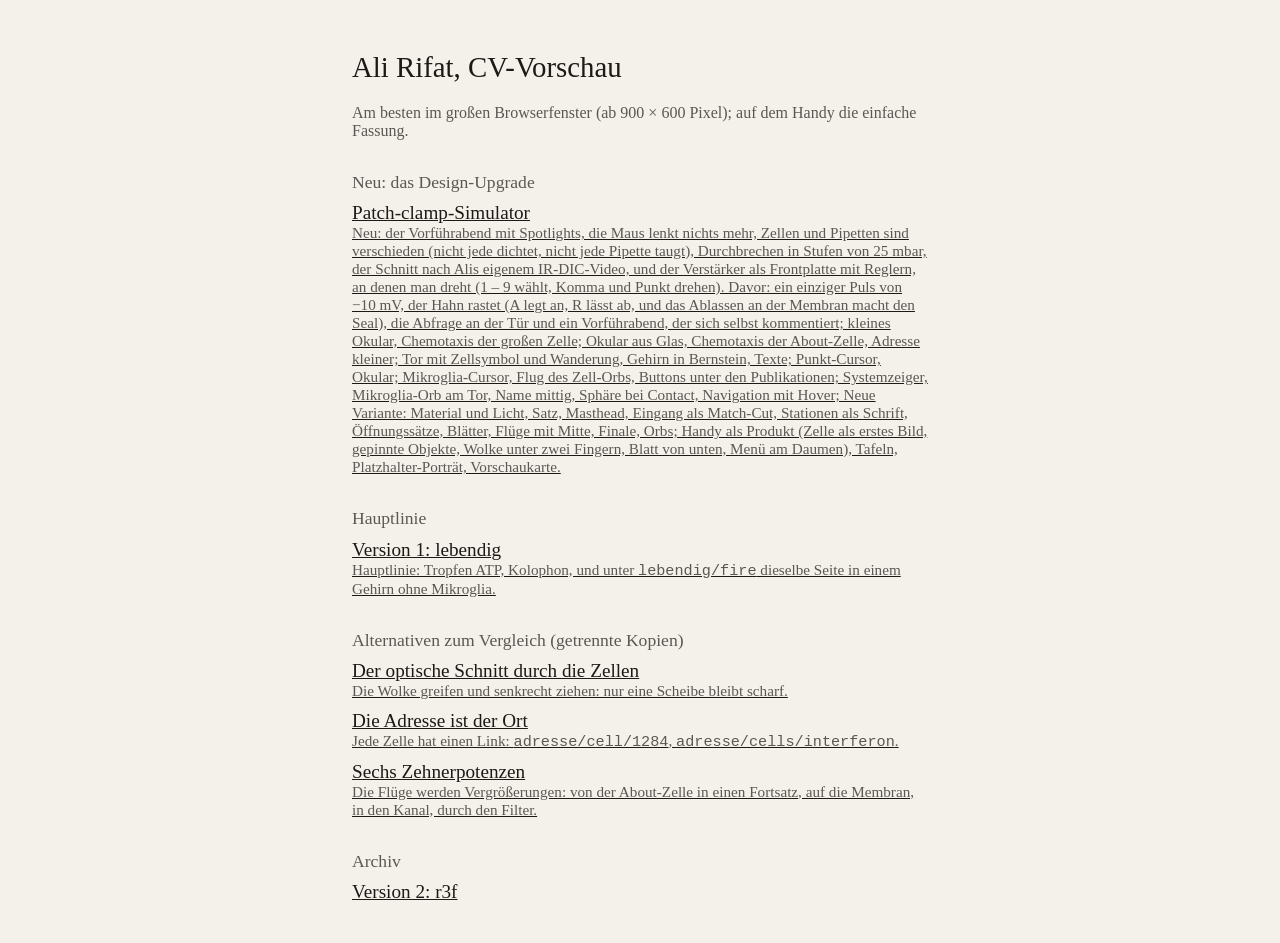
==== commit fb392a55: "design: der vierte Durchgang am Gerät — Spotlights im Vorführabend, keine Maus mehr, verschiedene Ze" ====
--- a/index.html
+++ b/index.html
@@ -1 +1 @@
-<!doctype html><html lang="de"><head><meta charset="utf-8"><meta name="viewport" content="width=device-width,initial-scale=1"><title>CV-Vorschau</title><style>body{font-family:Georgia,serif;background:#f4f1ea;color:#1b1a17;margin:0;min-height:100vh;display:grid;place-items:center}main{max-width:36rem;padding:2rem}h1{font-weight:400;font-size:1.8rem}h2{font-weight:400;font-size:1.1rem;margin:2rem 0 .4rem;color:#5a5854}a{display:block;margin:.6rem 0;font-size:1.2rem;color:#1b1a17}p{color:#5a5854}small{display:block;color:#5a5854;font-size:.95rem}</style></head><body><main><h1>Ali Rifat, CV-Vorschau</h1><p>Am besten im großen Browserfenster (ab 900 × 600 Pixel); auf dem Handy die einfache Fassung.</p><h2>Neu: das Design-Upgrade</h2><a href="design/">Patch-clamp-Simulator<small>Neu: ein einziger Puls von −10 mV, der Hahn rastet (A legt an, R lässt ab, und das Ablassen an der Membran macht den Seal), dazu die Abfrage an der Tür und ein Vorführabend, der sich selbst kommentiert. Davor: kleines Okular, Chemotaxis der großen Zelle; Okular aus Glas, Chemotaxis der About-Zelle, Adresse kleiner; Tor mit Zellsymbol und Wanderung, Gehirn in Bernstein, Texte; Punkt-Cursor, Okular; Mikroglia-Cursor, Flug des Zell-Orbs, Buttons unter den Publikationen; Systemzeiger, Mikroglia-Orb am Tor, Name mittig, Sphäre bei Contact, Navigation mit Hover; Neue Variante: Material und Licht, Satz, Masthead, Eingang als Match-Cut, Stationen als Schrift, Öffnungssätze, Blätter, Flüge mit Mitte, Finale, Orbs; Handy als Produkt (Zelle als erstes Bild, gepinnte Objekte, Wolke unter zwei Fingern, Blatt von unten, Menü am Daumen), Tafeln, Platzhalter-Porträt, Vorschaukarte.</small></a><h2>Hauptlinie</h2><a href="lebendig/">Version 1: lebendig<small>Hauptlinie: Tropfen ATP, Kolophon, und unter <code>lebendig/fire</code> dieselbe Seite in einem Gehirn ohne Mikroglia.</small></a><h2>Alternativen zum Vergleich (getrennte Kopien)</h2><a href="schnitt/">Der optische Schnitt durch die Zellen<small>Die Wolke greifen und senkrecht ziehen: nur eine Scheibe bleibt scharf.</small></a><a href="adresse/">Die Adresse ist der Ort<small>Jede Zelle hat einen Link: <code>adresse/cell/1284</code>, <code>adresse/cells/interferon</code>.</small></a><a href="zoom/">Sechs Zehnerpotenzen<small>Die Flüge werden Vergrößerungen: von der About-Zelle in einen Fortsatz, auf die Membran, in den Kanal, durch den Filter.</small></a><h2>Archiv</h2><a href="r3f/">Version 2: r3f</a></main></body></html>
+<!doctype html><html lang="de"><head><meta charset="utf-8"><meta name="viewport" content="width=device-width,initial-scale=1"><title>CV-Vorschau</title><style>body{font-family:Georgia,serif;background:#f4f1ea;color:#1b1a17;margin:0;min-height:100vh;display:grid;place-items:center}main{max-width:36rem;padding:2rem}h1{font-weight:400;font-size:1.8rem}h2{font-weight:400;font-size:1.1rem;margin:2rem 0 .4rem;color:#5a5854}a{display:block;margin:.6rem 0;font-size:1.2rem;color:#1b1a17}p{color:#5a5854}small{display:block;color:#5a5854;font-size:.95rem}</style></head><body><main><h1>Ali Rifat, CV-Vorschau</h1><p>Am besten im großen Browserfenster (ab 900 × 600 Pixel); auf dem Handy die einfache Fassung.</p><h2>Neu: das Design-Upgrade</h2><a href="design/">Patch-clamp-Simulator<small>Neu: der Vorführabend mit Spotlights, die Maus lenkt nichts mehr, Zellen und Pipetten sind verschieden (nicht jede dichtet, nicht jede Pipette taugt), Durchbrechen in Stufen von 25 mbar, der Schnitt nach Alis eigenem IR-DIC-Video, und der Verstärker als Frontplatte mit Reglern, an denen man dreht (1 – 9 wählt, Komma und Punkt drehen). Davor: ein einziger Puls von −10 mV, der Hahn rastet (A legt an, R lässt ab, und das Ablassen an der Membran macht den Seal), die Abfrage an der Tür und ein Vorführabend, der sich selbst kommentiert; kleines Okular, Chemotaxis der großen Zelle; Okular aus Glas, Chemotaxis der About-Zelle, Adresse kleiner; Tor mit Zellsymbol und Wanderung, Gehirn in Bernstein, Texte; Punkt-Cursor, Okular; Mikroglia-Cursor, Flug des Zell-Orbs, Buttons unter den Publikationen; Systemzeiger, Mikroglia-Orb am Tor, Name mittig, Sphäre bei Contact, Navigation mit Hover; Neue Variante: Material und Licht, Satz, Masthead, Eingang als Match-Cut, Stationen als Schrift, Öffnungssätze, Blätter, Flüge mit Mitte, Finale, Orbs; Handy als Produkt (Zelle als erstes Bild, gepinnte Objekte, Wolke unter zwei Fingern, Blatt von unten, Menü am Daumen), Tafeln, Platzhalter-Porträt, Vorschaukarte.</small></a><h2>Hauptlinie</h2><a href="lebendig/">Version 1: lebendig<small>Hauptlinie: Tropfen ATP, Kolophon, und unter <code>lebendig/fire</code> dieselbe Seite in einem Gehirn ohne Mikroglia.</small></a><h2>Alternativen zum Vergleich (getrennte Kopien)</h2><a href="schnitt/">Der optische Schnitt durch die Zellen<small>Die Wolke greifen und senkrecht ziehen: nur eine Scheibe bleibt scharf.</small></a><a href="adresse/">Die Adresse ist der Ort<small>Jede Zelle hat einen Link: <code>adresse/cell/1284</code>, <code>adresse/cells/interferon</code>.</small></a><a href="zoom/">Sechs Zehnerpotenzen<small>Die Flüge werden Vergrößerungen: von der About-Zelle in einen Fortsatz, auf die Membran, in den Kanal, durch den Filter.</small></a><h2>Archiv</h2><a href="r3f/">Version 2: r3f</a></main></body></html>
